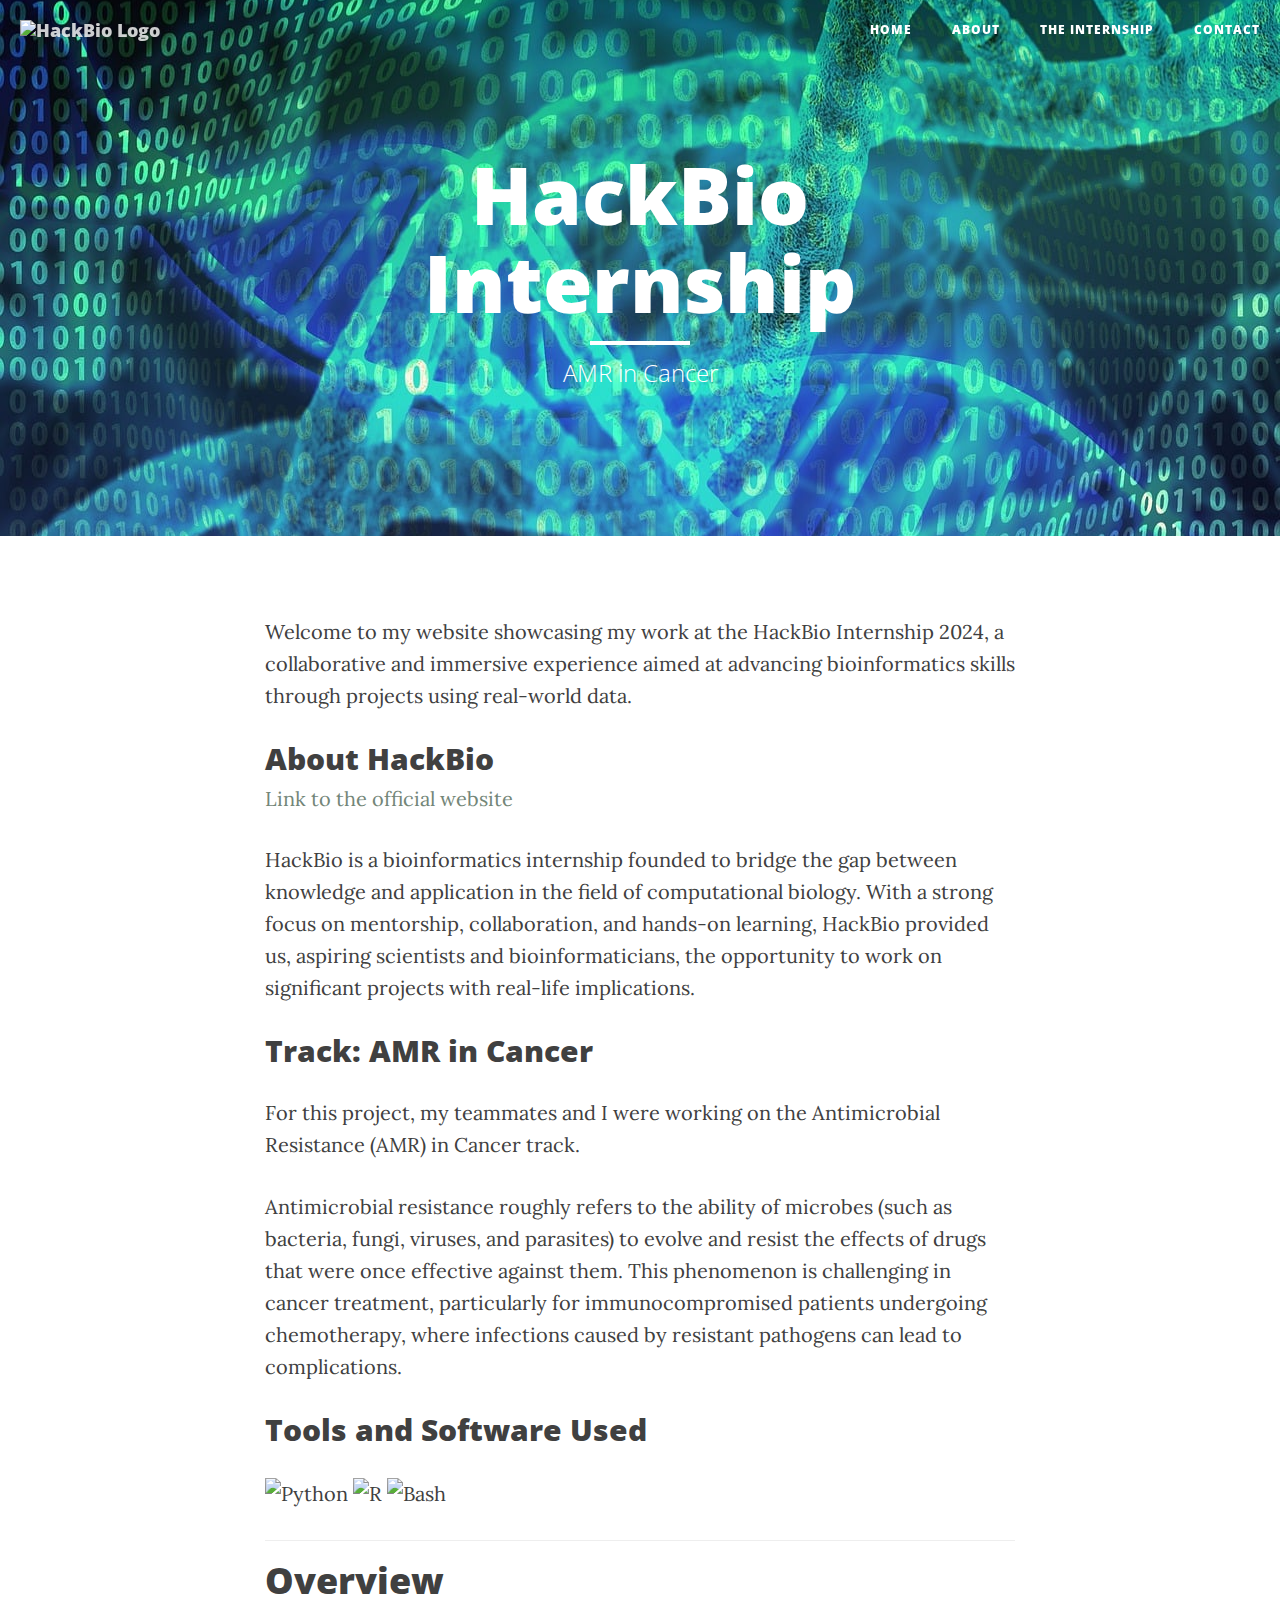
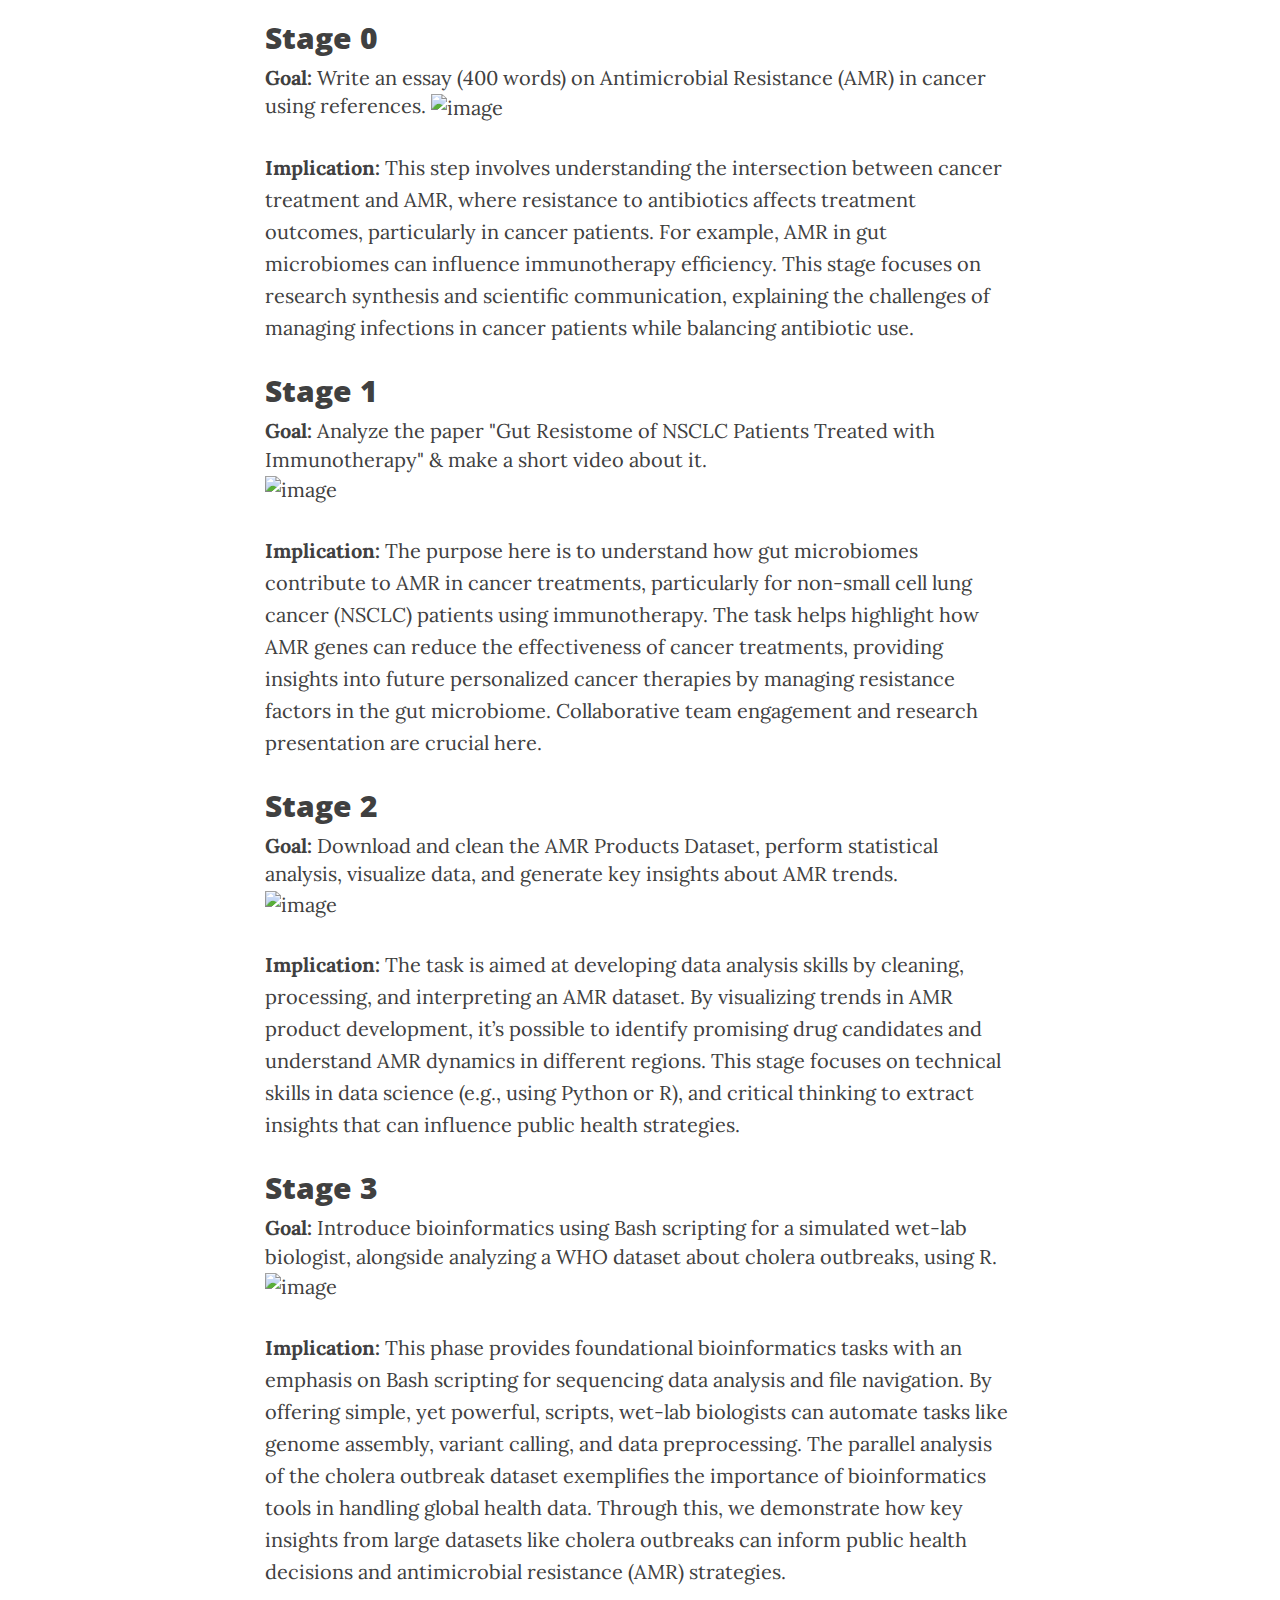
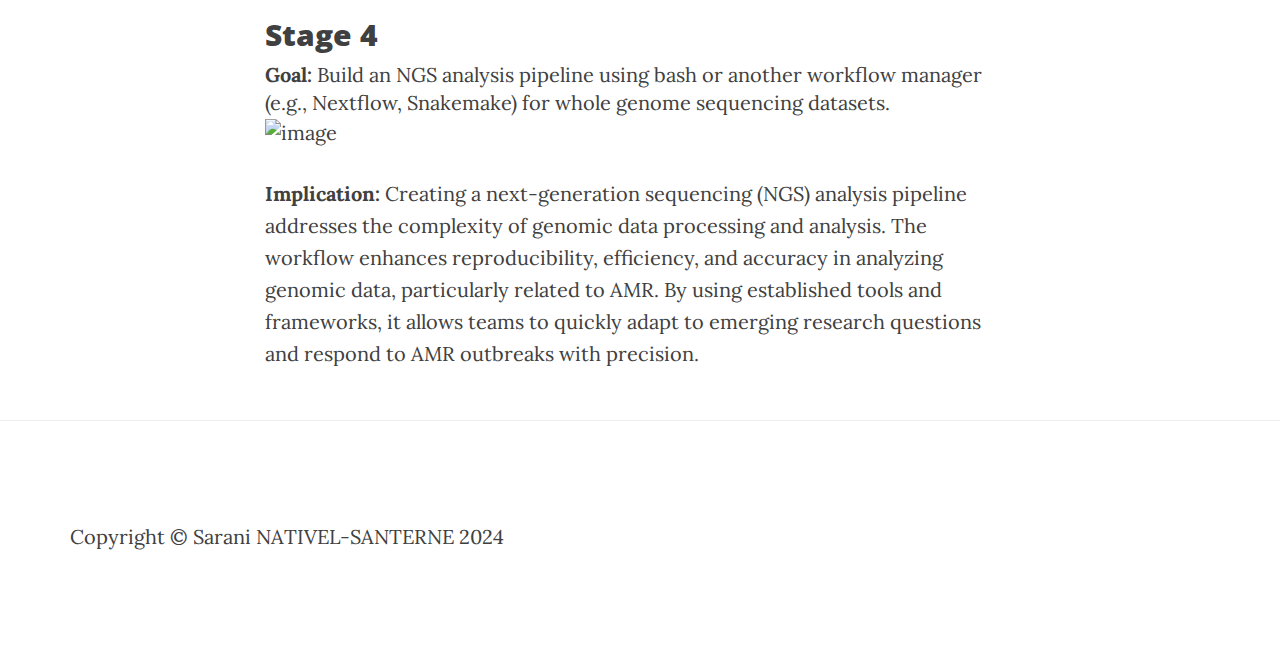
==== index.html @ 9f39fc99 "Update index.html" ====
<!DOCTYPE html>
<html lang="en">

<head>

    <meta charset="utf-8">
    <meta http-equiv="X-UA-Compatible" content="IE=edge">
    <meta name="viewport" content="width=device-width, initial-scale=1">
    <meta name="description" content="What is HackBio?">
    <meta name="author" content="Sarani NATIVEL-SANTERNE">

    <title>HackBio internship</title>

    <!-- Bootstrap Core CSS -->
    <link href="css/bootstrap.min.css" rel="stylesheet">

    <!-- Custom CSS -->
    <link href="css/clean-blog.min.css" rel="stylesheet">

    <!-- Custom Fonts -->
    <link href="http://maxcdn.bootstrapcdn.com/font-awesome/4.1.0/css/font-awesome.min.css" rel="stylesheet" type="text/css">
    <link href='http://fonts.googleapis.com/css?family=Lora:400,700,400italic,700italic' rel='stylesheet' type='text/css'>
    <link href='http://fonts.googleapis.com/css?family=Open+Sans:300italic,400italic,600italic,700italic,800italic,400,300,600,700,800' rel='stylesheet' type='text/css'>

    <!-- HTML5 Shim and Respond.js IE8 support of HTML5 elements and media queries -->
    <!-- WARNING: Respond.js doesn't work if you view the page via file:// -->
    <!--[if lt IE 9]>
        <script src="https://oss.maxcdn.com/libs/html5shiv/3.7.0/html5shiv.js"></script>
        <script src="https://oss.maxcdn.com/libs/respond.js/1.4.2/respond.min.js"></script>
    <![endif]-->

</head>

<body>

    <!-- Navigation -->
    <nav class="navbar navbar-default navbar-custom navbar-fixed-top">
        <div class="container-fluid">
            <!-- Brand and toggle get grouped for better mobile display -->
            <div class="navbar-header page-scroll">
                <button type="button" class="navbar-toggle" data-toggle="collapse" data-target="#bs-example-navbar-collapse-1">
                    <span class="sr-only">Toggle navigation</span>
                    <span class="icon-bar"></span>
                    <span class="icon-bar"></span>
                    <span class="icon-bar"></span>
                </button>
                <a class="navbar-brand" href="index.html"><img src="https://raw.githubusercontent.com/Sarani-NS/HackBio-HTML-Project.io/main/img/hackbio-logo.png" alt="HackBio Logo" style="height: 40px;"></a>
            </div>

            <!-- Collect the nav links, forms, and other content for toggling -->
            <div class="collapse navbar-collapse" id="bs-example-navbar-collapse-1">
                <ul class="nav navbar-nav navbar-right">
                    <li>
                        <a href="index.html">Home</a>
                    </li>
                    <li>
                        <a href="about.html">About</a>
                    </li>
                    <li>
                        <a href="post.html">The internship</a>
                    </li>
                    <li>
                        <a href="contact.html">Contact</a>
                    </li>
                </ul>
            </div>
            <!-- /.navbar-collapse -->
        </div>
        <!-- /.container -->
    </nav>

    <!-- Page Header -->
    <header class="intro-header" style="background-image: url('img/bg-image1.jpg')">
        <div class="container">
            <div class="row">
                <div class="col-lg-8 col-lg-offset-2 col-md-10 col-md-offset-1">
                    <div class="site-heading">
                        <h1>HackBio Internship</h1>
                        <hr class="small">
                        <span class="subheading">AMR in Cancer</span>
                    </div>
                </div>
            </div>
        </div>
    </header>

    <!-- Main Content -->
    <div class="container">
        <div class="row">
            <div class="col-lg-8 col-lg-offset-2 col-md-10 col-md-offset-1">
                
                <!-- HackBio Internship Content -->
                
                <p>Welcome to my website showcasing my work at the HackBio Internship 2024, a collaborative and immersive experience aimed at advancing bioinformatics skills through projects using real-world data.</p>

                <h2>About HackBio</h2>

                <a href="https://thehackbio.com/">Link to the official website</a>
                
                <p>HackBio is a bioinformatics internship founded to bridge the gap between knowledge and application in the field of computational biology. With a strong focus on mentorship, collaboration, and hands-on learning, HackBio provided us, aspiring scientists and bioinformaticians, the opportunity to work on significant projects with real-life implications.</p>

                <h2>Track: AMR in Cancer</h2>
                <p>For this project, my teammates and I were working on the Antimicrobial Resistance (AMR) in Cancer track.</p>
                <p>Antimicrobial resistance roughly refers to the ability of microbes (such as bacteria, fungi, viruses, and parasites) to evolve and resist the effects of drugs that were once effective against them. This phenomenon is challenging in cancer treatment, particularly for immunocompromised patients undergoing chemotherapy, where infections caused by resistant pathogens can lead to complications.</p>

                <h2>Tools and Software Used</h2>

                <p>
                    <img src="https://github.com/yurijserrano/Github-Profile-Readme-Logos/blob/master/programming%20languages/python.svg" alt="Python" width="40" height="40"/>
                    <img src="https://github.com/user-attachments/assets/bdc6d7eb-50c5-4161-8040-8a5586ad4101" alt="R" width="40" height="40"/>
                    <img src="https://github.com/yurijserrano/Github-Profile-Readme-Logos/blob/master/programming%20languages/bash.svg" alt="Bash" width="40" height="40"/>
                </p>
                
                <hr>

                <h1>Overview</h1>

                <h2>Stage 0</h2>
                <strong>Goal:</strong> Write an essay (400 words) on Antimicrobial Resistance (AMR) in cancer using references.
                <img src="https://github.com/user-attachments/assets/277c254d-3c15-4749-aa35-764def629bda" alt="image">
                <p><strong>Implication:</strong> This step involves understanding the intersection between cancer treatment and AMR, where resistance to antibiotics affects treatment outcomes, particularly in cancer patients. For example, AMR in gut microbiomes can influence immunotherapy efficiency. This stage focuses on research synthesis and scientific communication, explaining the challenges of managing infections in cancer patients while balancing antibiotic use.</p>

                <h2>Stage 1</h2>
                <strong>Goal:</strong> Analyze the paper "Gut Resistome of NSCLC Patients Treated with Immunotherapy" & make a short video about it.
                <br />
                <img src="https://github.com/user-attachments/assets/24945a68-efd7-4d86-81b4-af24f2957c84" alt="image">
                <p><strong>Implication:</strong> The purpose here is to understand how gut microbiomes contribute to AMR in cancer treatments, particularly for non-small cell lung cancer (NSCLC) patients using immunotherapy. The task helps highlight how AMR genes can reduce the effectiveness of cancer treatments, providing insights into future personalized cancer therapies by managing resistance factors in the gut microbiome. Collaborative team engagement and research presentation are crucial here.</p>

                <h2>Stage 2</h2>
                <strong>Goal:</strong> Download and clean the AMR Products Dataset, perform statistical analysis, visualize data, and generate key insights about AMR trends.
                <br />
                <img src="https://github.com/user-attachments/assets/dd82ffe7-16c1-447e-b14f-889c4c7c2de1" alt="image">
                <p><strong>Implication:</strong> The task is aimed at developing data analysis skills by cleaning, processing, and interpreting an AMR dataset. By visualizing trends in AMR product development, it’s possible to identify promising drug candidates and understand AMR dynamics in different regions. This stage focuses on technical skills in data science (e.g., using Python or R), and critical thinking to extract insights that can influence public health strategies.</p>

                <h2>Stage 3</h2>
                <strong>Goal:</strong> Introduce bioinformatics using Bash scripting for a simulated wet-lab biologist, alongside analyzing a WHO dataset about cholera outbreaks, using R.
                <br />
                <img src="https://github.com/user-attachments/assets/782d6f13-e8ad-4220-b91f-94bd22d52634" alt="image">
                <p><strong>Implication:</strong> This phase provides foundational bioinformatics tasks with an emphasis on Bash scripting for sequencing data analysis and file navigation. By offering simple, yet powerful, scripts, wet-lab biologists can automate tasks like genome assembly, variant calling, and data preprocessing. The parallel analysis of the cholera outbreak dataset exemplifies the importance of bioinformatics tools in handling global health data. Through this, we demonstrate how key insights from large datasets like cholera outbreaks can inform public health decisions and antimicrobial resistance (AMR) strategies.</p>

                <h2>Stage 4</h2>
                <strong>Goal:</strong> Build an NGS analysis pipeline using bash or another workflow manager (e.g., Nextflow, Snakemake) for whole genome sequencing datasets.
                <br />
                <img src="https://github.com/user-attachments/assets/f679545c-44a7-4331-8cfd-036197ee032b" alt="image">
                <p><strong>Implication:</strong> Creating a next-generation sequencing (NGS) analysis pipeline addresses the complexity of genomic data processing and analysis. The workflow enhances reproducibility, efficiency, and accuracy in analyzing genomic data, particularly related to AMR. By using established tools and frameworks, it allows teams to quickly adapt to emerging research questions and respond to AMR outbreaks with precision.</p>
            </div>
        </div>
    </div>

    <hr>

    <!-- Footer -->
    <footer>
        <div class="container">
            <div class="row">
                <div class="col-lg-12">
                    <p>Copyright &copy; Sarani NATIVEL-SANTERNE 2024</p>
                </div>
            </div>
        </div>
    </footer>

    <!-- jQuery -->
    <script src="js/jquery.js"></script>

    <!-- Bootstrap Core JavaScript -->
    <script src="js/bootstrap.min.js"></script>

    <!-- Custom Theme JavaScript -->
    <script src="js/clean-blog.min.js"></script>

</body>

</html>
---- css/clean-blog.min.css ----
/*!
 * Clean Blog v2.0.0 (http://startbootstrap.com)
 * Copyright 2024 Start Bootstrap
 * Licensed under Apache 2.0 (https://github.com/IronSummitMedia/startbootstrap/blob/gh-pages/LICENSE)
 */
body{font-family:'Lora','Times New Roman',serif;font-size:20px;color:#404040}p{line-height:1.6;margin:30px 0}p a{text-decoration:underline}h1,h2,h3,h4,h5,h6{font-family:'Open Sans','Helvetica Neue',Helvetica,Arial,sans-serif;font-weight:800}a{background-color:transparent;color:#738678}a:visited{color:#738276}a:hover, a:focus{color:#0085a1}a img:hover,a img:focus{cursor:zoom-in}blockquote{color:gray;font-style:italic}hr.small{max-width:100px;margin:15px auto;border-width:4px;border-color:#fff}.navbar-custom{position:absolute;top:0;left:0;width:100%;z-index:3;font-family:'Open Sans','Helvetica Neue',Helvetica,Arial,sans-serif}.navbar-custom .navbar-brand{font-weight:800}.navbar-custom .nav li a{text-transform:uppercase;font-size:12px;font-weight:800;letter-spacing:1px}@media only screen and (min-width:768px){.navbar-custom{background:0 0;border-bottom:1px solid transparent}.navbar-custom .navbar-brand{color:#fff;padding:20px}.navbar-custom .navbar-brand:hover,.navbar-custom .navbar-brand:focus{color:rgba(255,255,255,.8)}.navbar-custom .nav li a{color:#fff;padding:20px}.navbar-custom .nav li a:hover,.navbar-custom .nav li a:focus{color:rgba(255,255,255,.8)}}@media only screen and (min-width:1170px){.navbar-custom{-webkit-transition:background-color .3s;-moz-transition:background-color .3s;transition:background-color .3s;-webkit-transform:translate3d(0,0,0);-moz-transform:translate3d(0,0,0);-ms-transform:translate3d(0,0,0);-o-transform:translate3d(0,0,0);transform:translate3d(0,0,0);-webkit-backface-visibility:hidden;backface-visibility:hidden}.navbar-custom.is-fixed{position:fixed;top:-61px;background-color:rgba(255,255,255,.9);border-bottom:1px solid #f2f2f2;-webkit-transition:-webkit-transform .3s;-moz-transition:-moz-transform .3s;transition:transform .3s}.navbar-custom.is-fixed .navbar-brand{color:#404040}.navbar-custom.is-fixed .navbar-brand:hover,.navbar-custom.is-fixed .navbar-brand:focus{color:#0085a1}.navbar-custom.is-fixed .nav li a{color:#404040}.navbar-custom.is-fixed .nav li a:hover,.navbar-custom.is-fixed .nav li a:focus{color:#0085a1}.navbar-custom.is-visible{-webkit-transform:translate3d(0,100%,0);-moz-transform:translate3d(0,100%,0);-ms-transform:translate3d(0,100%,0);-o-transform:translate3d(0,100%,0);transform:translate3d(0,100%,0)}}.intro-header{background-color:gray;background:no-repeat center center;background-attachment:scroll;-webkit-background-size:cover;-moz-background-size:cover;background-size:cover;-o-background-size:cover;margin-bottom:50px}.intro-header .site-heading,.intro-header .post-heading,.intro-header .page-heading{padding:100px 0 50px;color:#fff}@media only screen and (min-width:768px){.intro-header .site-heading,.intro-header .post-heading,.intro-header .page-heading{padding:150px 0}}.intro-header .site-heading,.intro-header .page-heading{text-align:center}.intro-header .site-heading h1,.intro-header .page-heading h1{margin-top:0;font-size:50px}.intro-header .site-heading .subheading,.intro-header .page-heading .subheading{font-size:24px;line-height:1.1;display:block;font-family:'Open Sans','Helvetica Neue',Helvetica,Arial,sans-serif;font-weight:300;margin:10px 0 0}@media only screen and (min-width:768px){.intro-header .site-heading h1,.intro-header .page-heading h1{font-size:80px}}.intro-header .post-heading h1{font-size:35px}.intro-header .post-heading .subheading,.intro-header .post-heading .meta{line-height:1.1;display:block}.intro-header .post-heading .subheading{font-family:'Open Sans','Helvetica Neue',Helvetica,Arial,sans-serif;font-size:24px;margin:10px 0 30px;font-weight:600}.intro-header .post-heading .meta{font-family:Lora,'Times New Roman',serif;font-style:italic;font-weight:300;font-size:20px}.intro-header .post-heading .meta a{color:#fff}@media only screen and (min-width:768px){.intro-header .post-heading h1{font-size:55px}.intro-header .post-heading .subheading{font-size:30px}}.post-preview>a{color:#404040}.post-preview>a:hover,.post-preview>a:focus{text-decoration:none;color:#0085a1}.post-preview>a>.post-title{font-size:30px;margin-top:30px;margin-bottom:10px}.post-preview>a>.post-subtitle{margin:0;font-weight:300;margin-bottom:10px}.post-preview>.post-meta{color:gray;font-size:18px;font-style:italic;margin-top:0}.post-preview>.post-meta>a{text-decoration:none;color:#404040}.post-preview>.post-meta>a:hover,.post-preview>.post-meta>a:focus{color:#0085a1;text-decoration:underline}@media only screen and (min-width:768px){.post-preview>a>.post-title{font-size:36px}}.section-heading{font-size:36px;margin-top:60px;font-weight:700}.caption{text-align:center;font-size:14px;padding:10px;font-style:italic;margin:0;display:block;border-bottom-right-radius:5px;border-bottom-left-radius:5px}footer{padding:50px 0 65px}footer .list-inline{margin:0;padding:0}footer .copyright{font-size:14px;text-align:center;margin-bottom:0}.floating-label-form-group{font-size:14px;position:relative;margin-bottom:0;padding-bottom:.5em;border-bottom:1px solid #eee}.floating-label-form-group input,.floating-label-form-group textarea{z-index:1;position:relative;padding-right:0;padding-left:0;border:none;border-radius:0;font-size:1.5em;background:0 0;box-shadow:none!important;resize:none}.floating-label-form-group label{display:block;z-index:0;position:relative;top:2em;margin:0;font-size:.85em;line-height:1.764705882em;vertical-align:middle;vertical-align:baseline;opacity:0;-webkit-transition:top .3s ease,opacity .3s ease;-moz-transition:top .3s ease,opacity .3s ease;-ms-transition:top .3s ease,opacity .3s ease;transition:top .3s ease,opacity .3s ease}.floating-label-form-group::not(:first-child){padding-left:14px;border-left:1px solid #eee}.floating-label-form-group-with-value label{top:0;opacity:1}.floating-label-form-group-with-focus label{color:#0085a1}form .row:first-child .floating-label-form-group{border-top:1px solid #eee}.btn{font-family:'Open Sans','Helvetica Neue',Helvetica,Arial,sans-serif;text-transform:uppercase;font-size:14px;font-weight:800;letter-spacing:1px;border-radius:0;padding:15px 25px}.btn-lg{font-size:16px;padding:25px 35px}.btn-default:hover,.btn-default:focus{background-color:#0085a1;border:1px solid #0085a1;color:#fff}.pager{margin:20px 0 0}.pager li>a,.pager li>span{font-family:'Open Sans','Helvetica Neue',Helvetica,Arial,sans-serif;text-transform:uppercase;font-size:14px;font-weight:800;letter-spacing:1px;padding:15px 25px;background-color:#fff;border-radius:0}.pager li>a:hover,.pager li>a:focus{color:#fff;background-color:#0085a1;border:1px solid #0085a1}.pager .disabled>a,.pager .disabled>a:hover,.pager .disabled>a:focus,.pager .disabled>span{color:gray;background-color:#404040;cursor:not-allowed}::-moz-selection{color:#fff;text-shadow:none;background:#0085a1}::selection{color:#fff;text-shadow:none;background:#0085a1}img::selection{color:#fff;background:0 0}img::-moz-selection{color:#fff;background:0 0}body{webkit-tap-highlight-color:#0085a1}
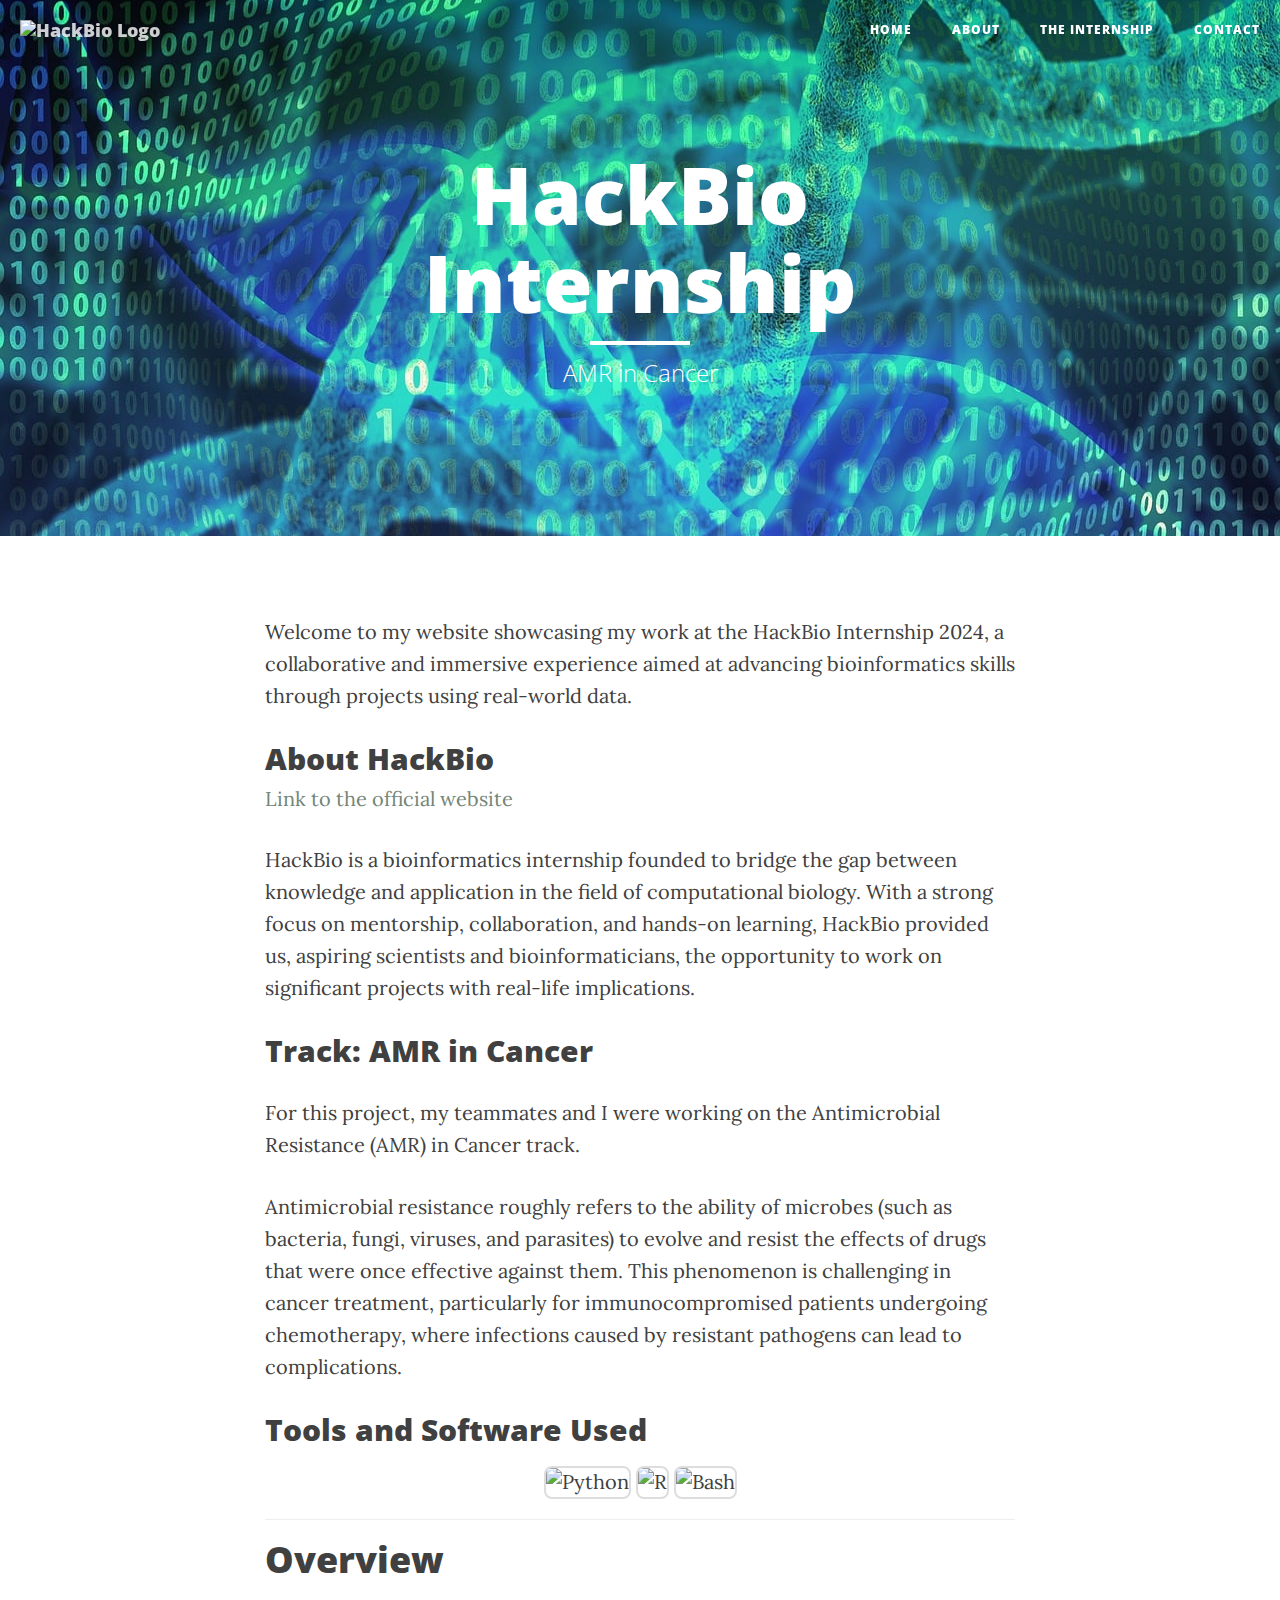
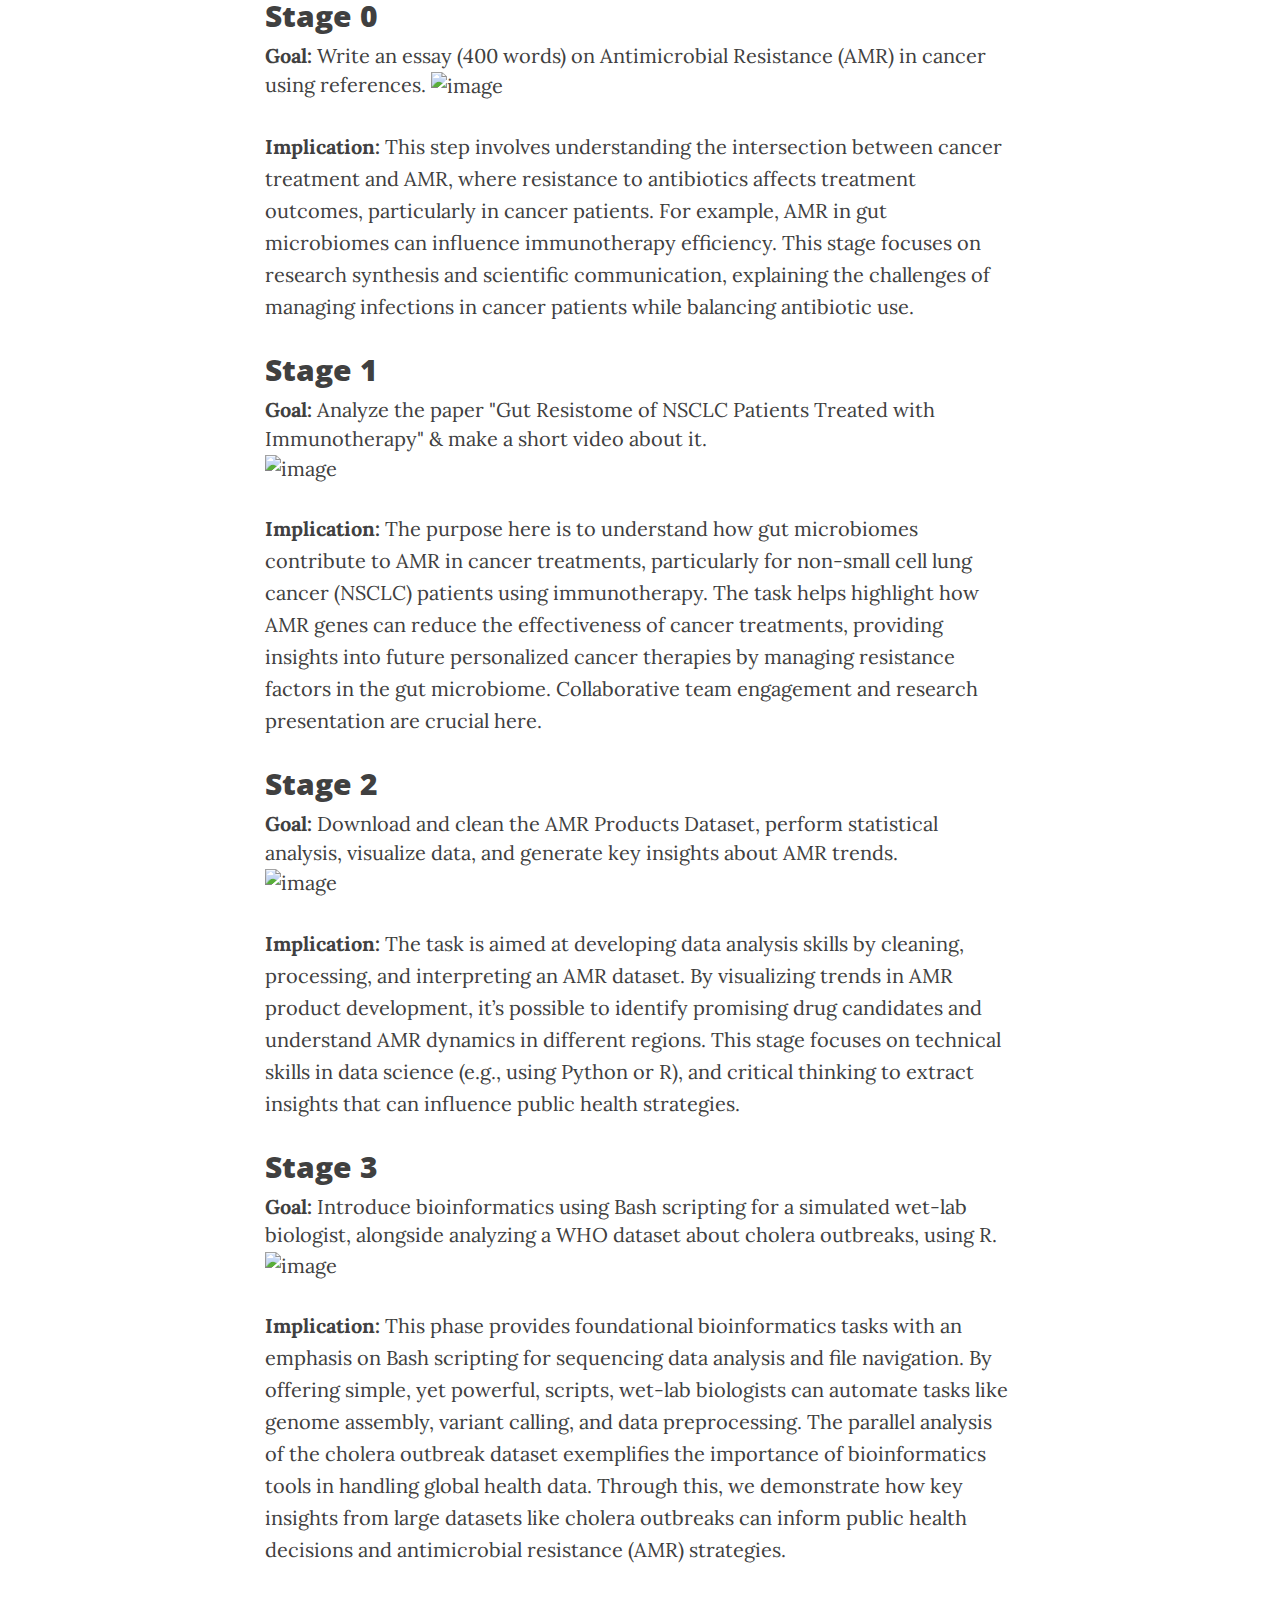
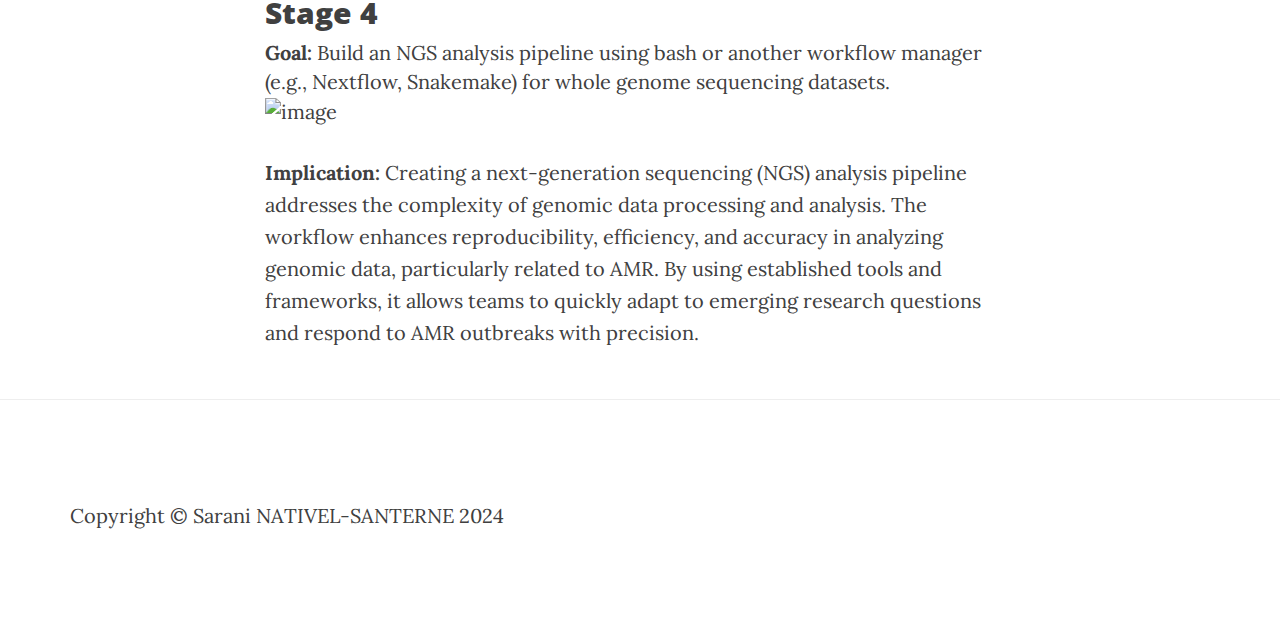
==== commit 9c04ca7e: "Update index.html" ====
--- a/index.html
+++ b/index.html
@@ -16,6 +16,44 @@
 
     <!-- Custom CSS -->
     <link href="css/clean-blog.min.css" rel="stylesheet">
+
+        <!-- Custom CSS -->
+    <link href="css/clean-blog.min.css" rel="stylesheet">
+
+    <style>
+        .dynamic-image-container {
+            text-align: center;
+            margin: 20px 0;
+        }
+
+        .dynamic-image-container img {
+            width: 100%;
+            max-width: 600px;
+            transition: transform 0.3s ease-in-out;
+            border: 2px solid #ddd;
+            border-radius: 8px;
+        }
+
+        .dynamic-image-container img:hover {
+            transform: scale(1.05);
+        }
+
+        .image-caption {
+            font-size: 0.9em;
+            color: #555;
+            text-align: center;
+            margin-top: 10px;
+        }
+
+        .image-caption a {
+            color: #738678;
+            text-decoration: none;
+        }
+
+        .image-caption a:hover {
+            color: #738276;
+        }
+    </style>
 
     <!-- Custom Fonts -->
     <link href="http://maxcdn.bootstrapcdn.com/font-awesome/4.1.0/css/font-awesome.min.css" rel="stylesheet" type="text/css">
@@ -105,11 +143,12 @@
 
                 <h2>Tools and Software Used</h2>
 
-                <p>
-                    <img src="https://github.com/yurijserrano/Github-Profile-Readme-Logos/blob/master/programming%20languages/python.svg" alt="Python" width="40" height="40"/>
-                    <img src="https://github.com/user-attachments/assets/bdc6d7eb-50c5-4161-8040-8a5586ad4101" alt="R" width="40" height="40"/>
-                    <img src="https://github.com/yurijserrano/Github-Profile-Readme-Logos/blob/master/programming%20languages/bash.svg" alt="Bash" width="40" height="40"/>
-                </p>
+                                        <!-- Image Section -->
+                <div class="dynamic-image-container">                        
+                    <img src="https://raw.githubusercontent.com/Sarani-NS/HackBio-HTML-Project.io/main/img/python-logo-only.svg" alt="Python" width="40" height="40"/>
+                    <img src="https://raw.githubusercontent.com/Sarani-NS/HackBio-HTML-Project.io/main/img/R_logo.svg" alt="R" width="40" height="40"/>
+                    <img src="https://raw.githubusercontent.com/Sarani-NS/HackBio-HTML-Project.io/main/img/bash-1.svg" alt="Bash" width="40" height="40"/>
+                </div>
                 
                 <hr>
 
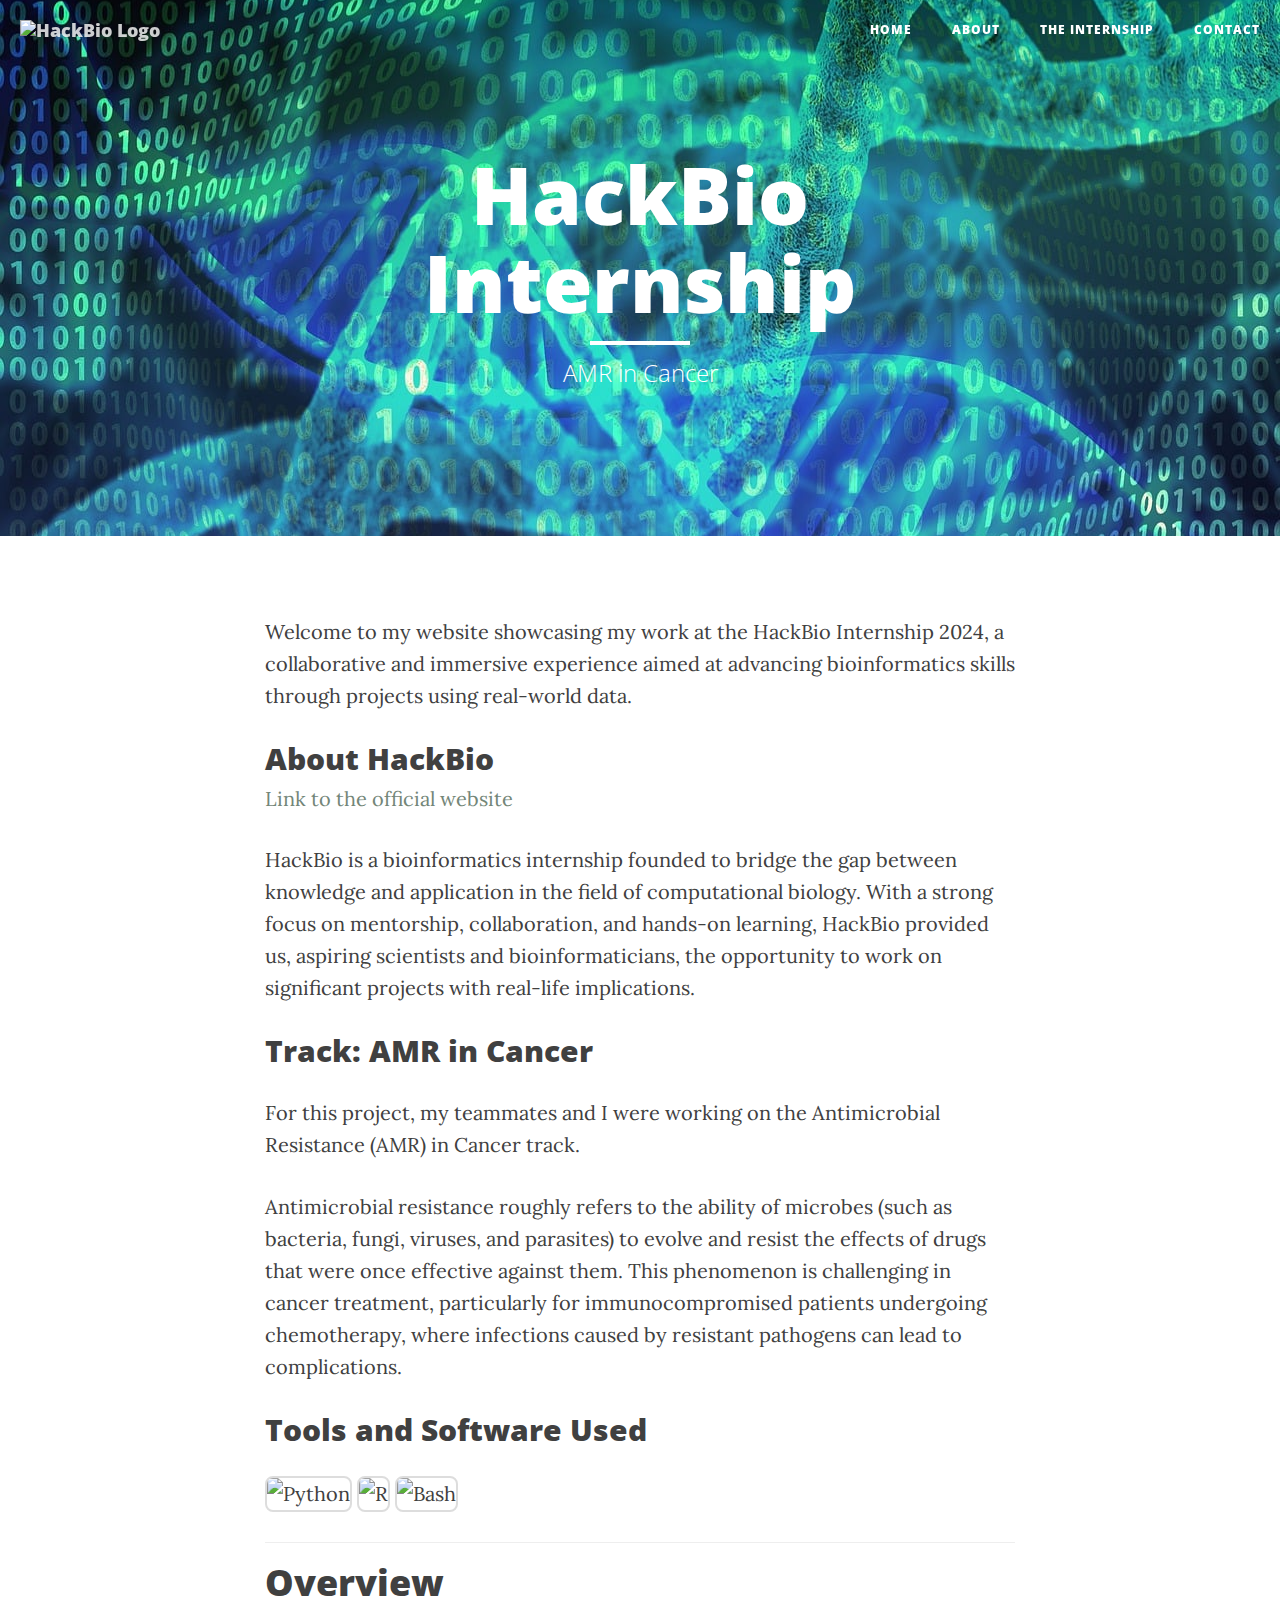
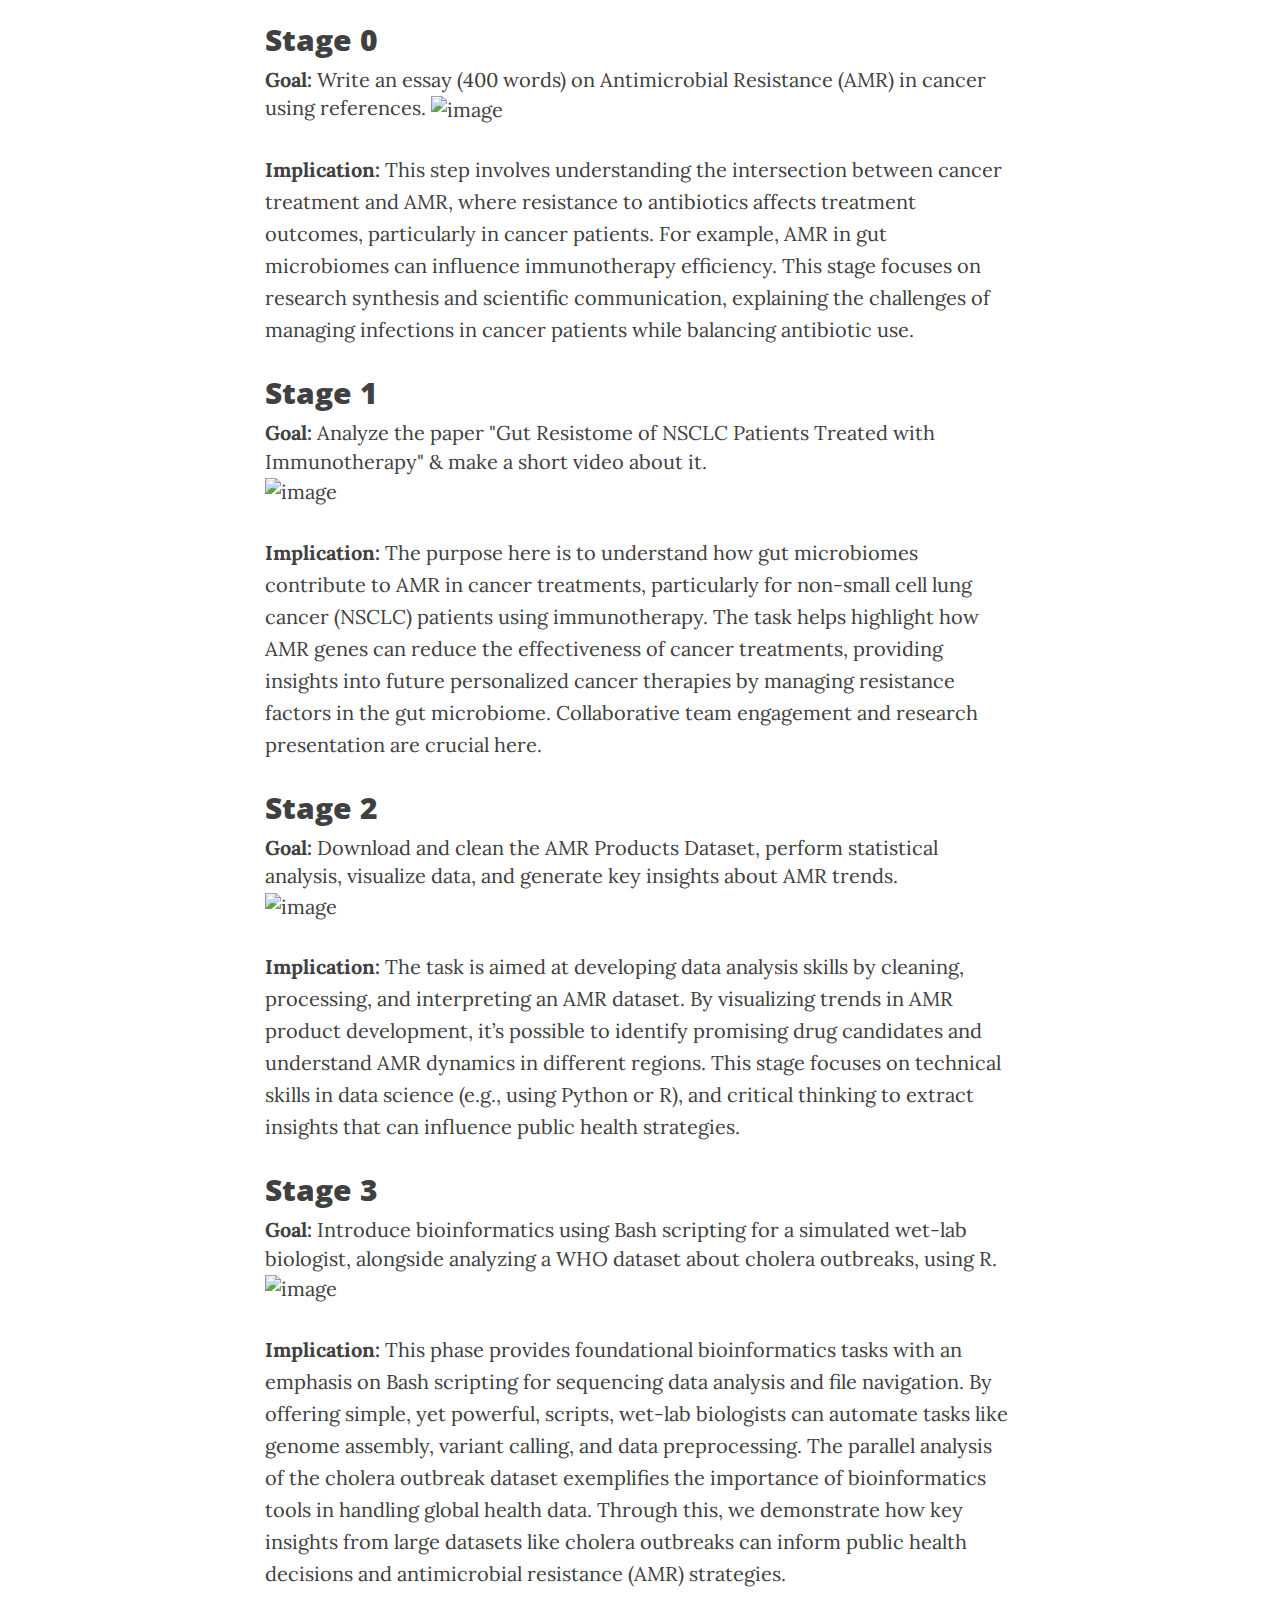
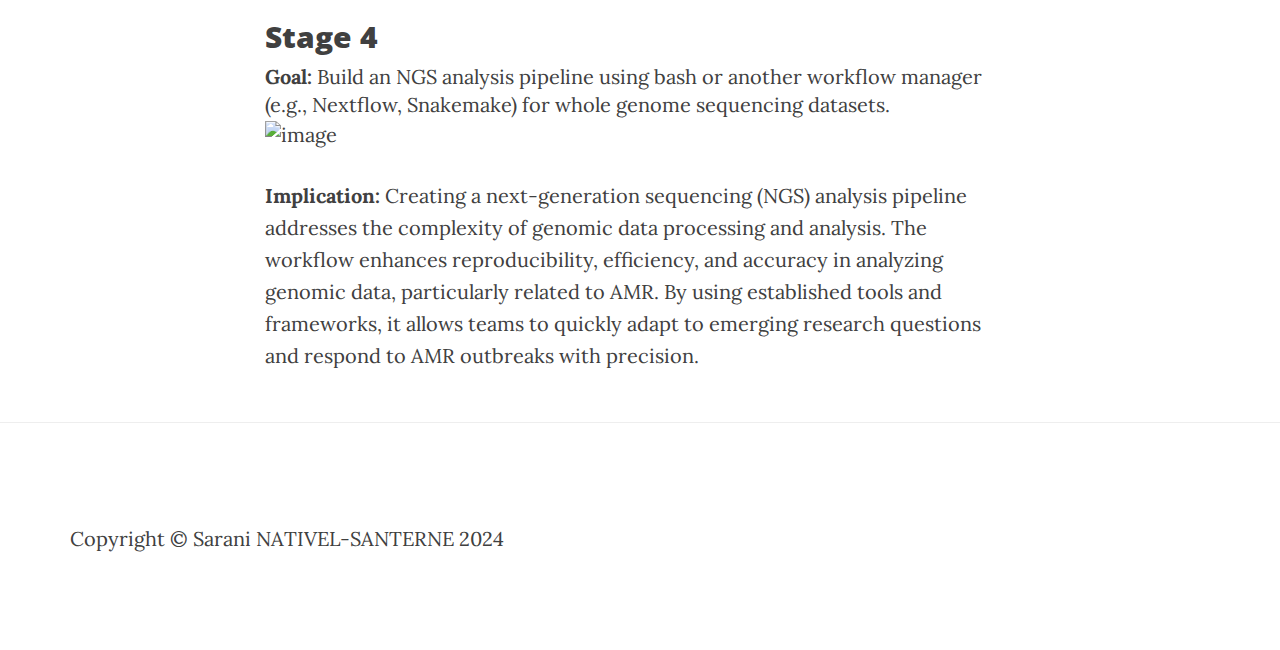
==== commit 64266bfd: "Update index.html" ====
--- a/index.html
+++ b/index.html
@@ -144,10 +144,12 @@
                 <h2>Tools and Software Used</h2>
 
                                         <!-- Image Section -->
-                <div class="dynamic-image-container">                        
+                <div class="dynamic-image-container">  
+                <p align="left">
                     <img src="https://raw.githubusercontent.com/Sarani-NS/HackBio-HTML-Project.io/main/img/python-logo-only.svg" alt="Python" width="40" height="40"/>
                     <img src="https://raw.githubusercontent.com/Sarani-NS/HackBio-HTML-Project.io/main/img/R_logo.svg" alt="R" width="40" height="40"/>
                     <img src="https://raw.githubusercontent.com/Sarani-NS/HackBio-HTML-Project.io/main/img/bash-1.svg" alt="Bash" width="40" height="40"/>
+                </p>
                 </div>
                 
                 <hr>
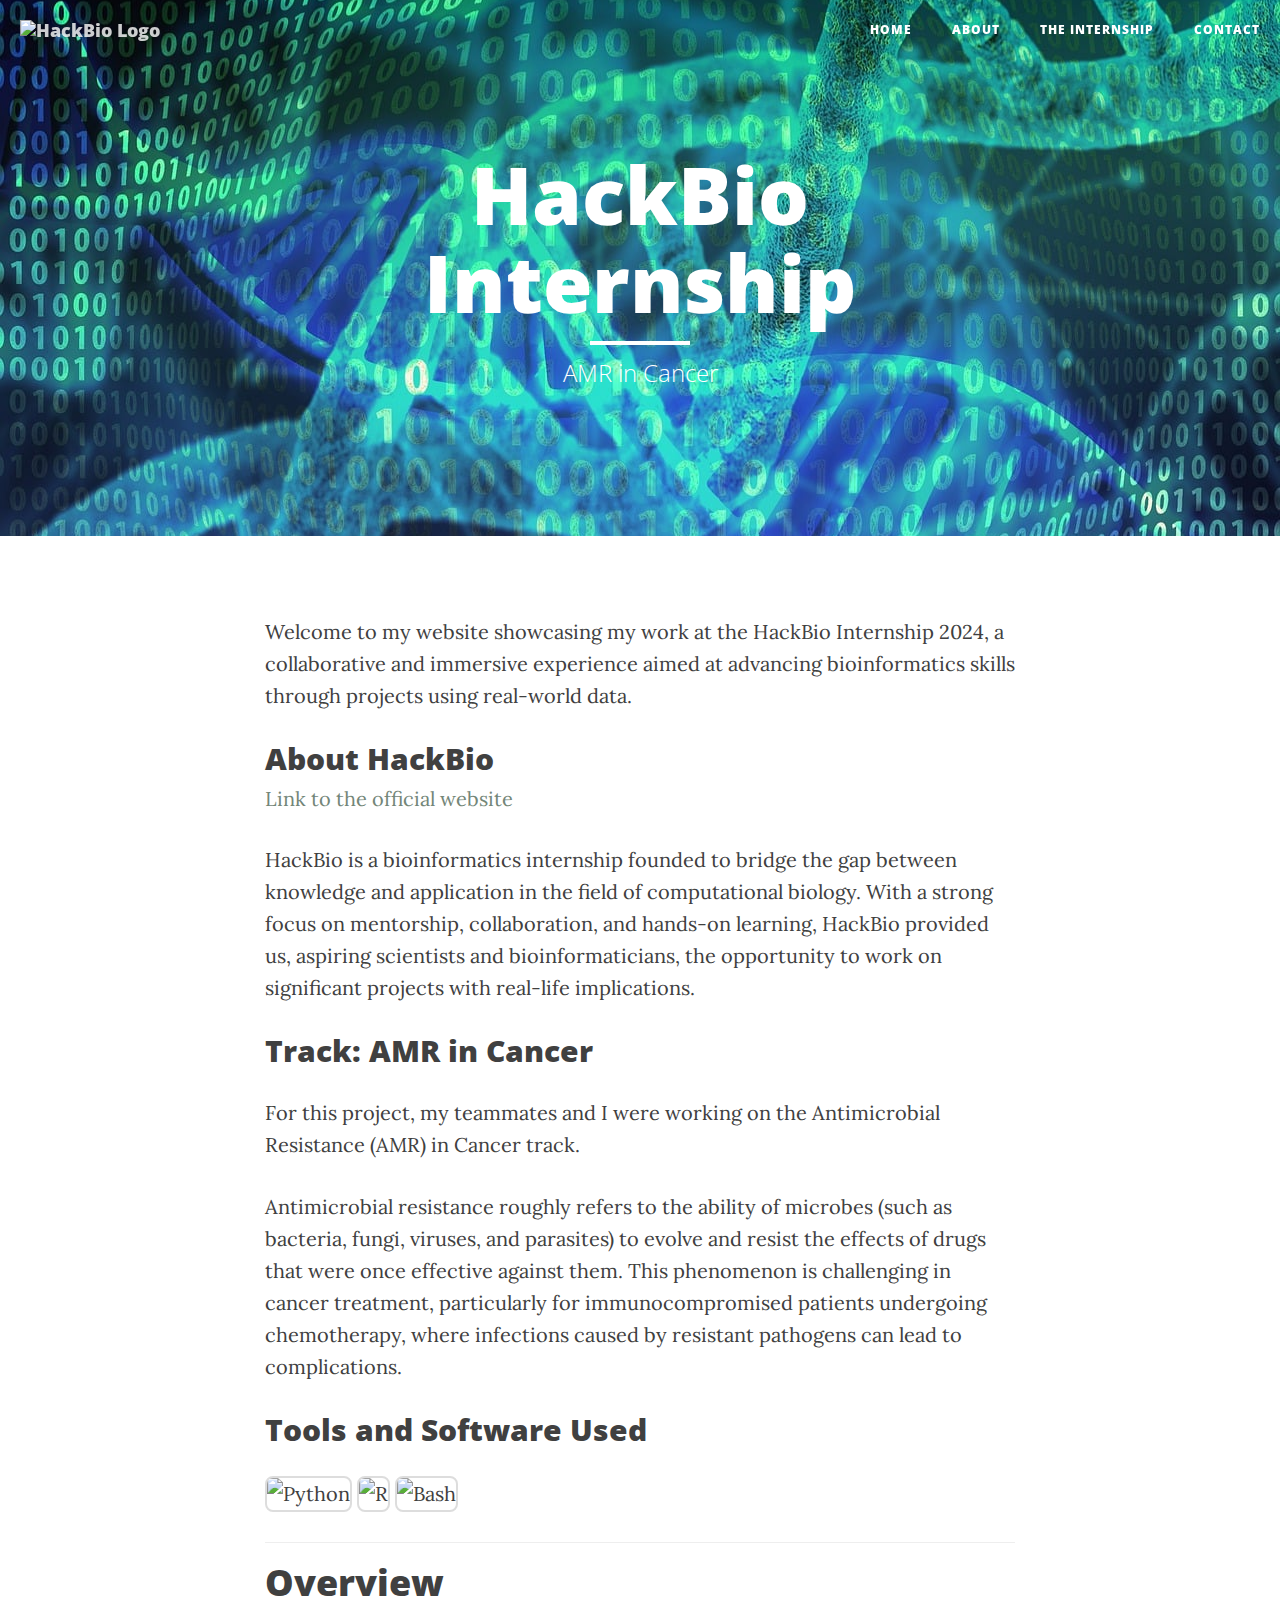
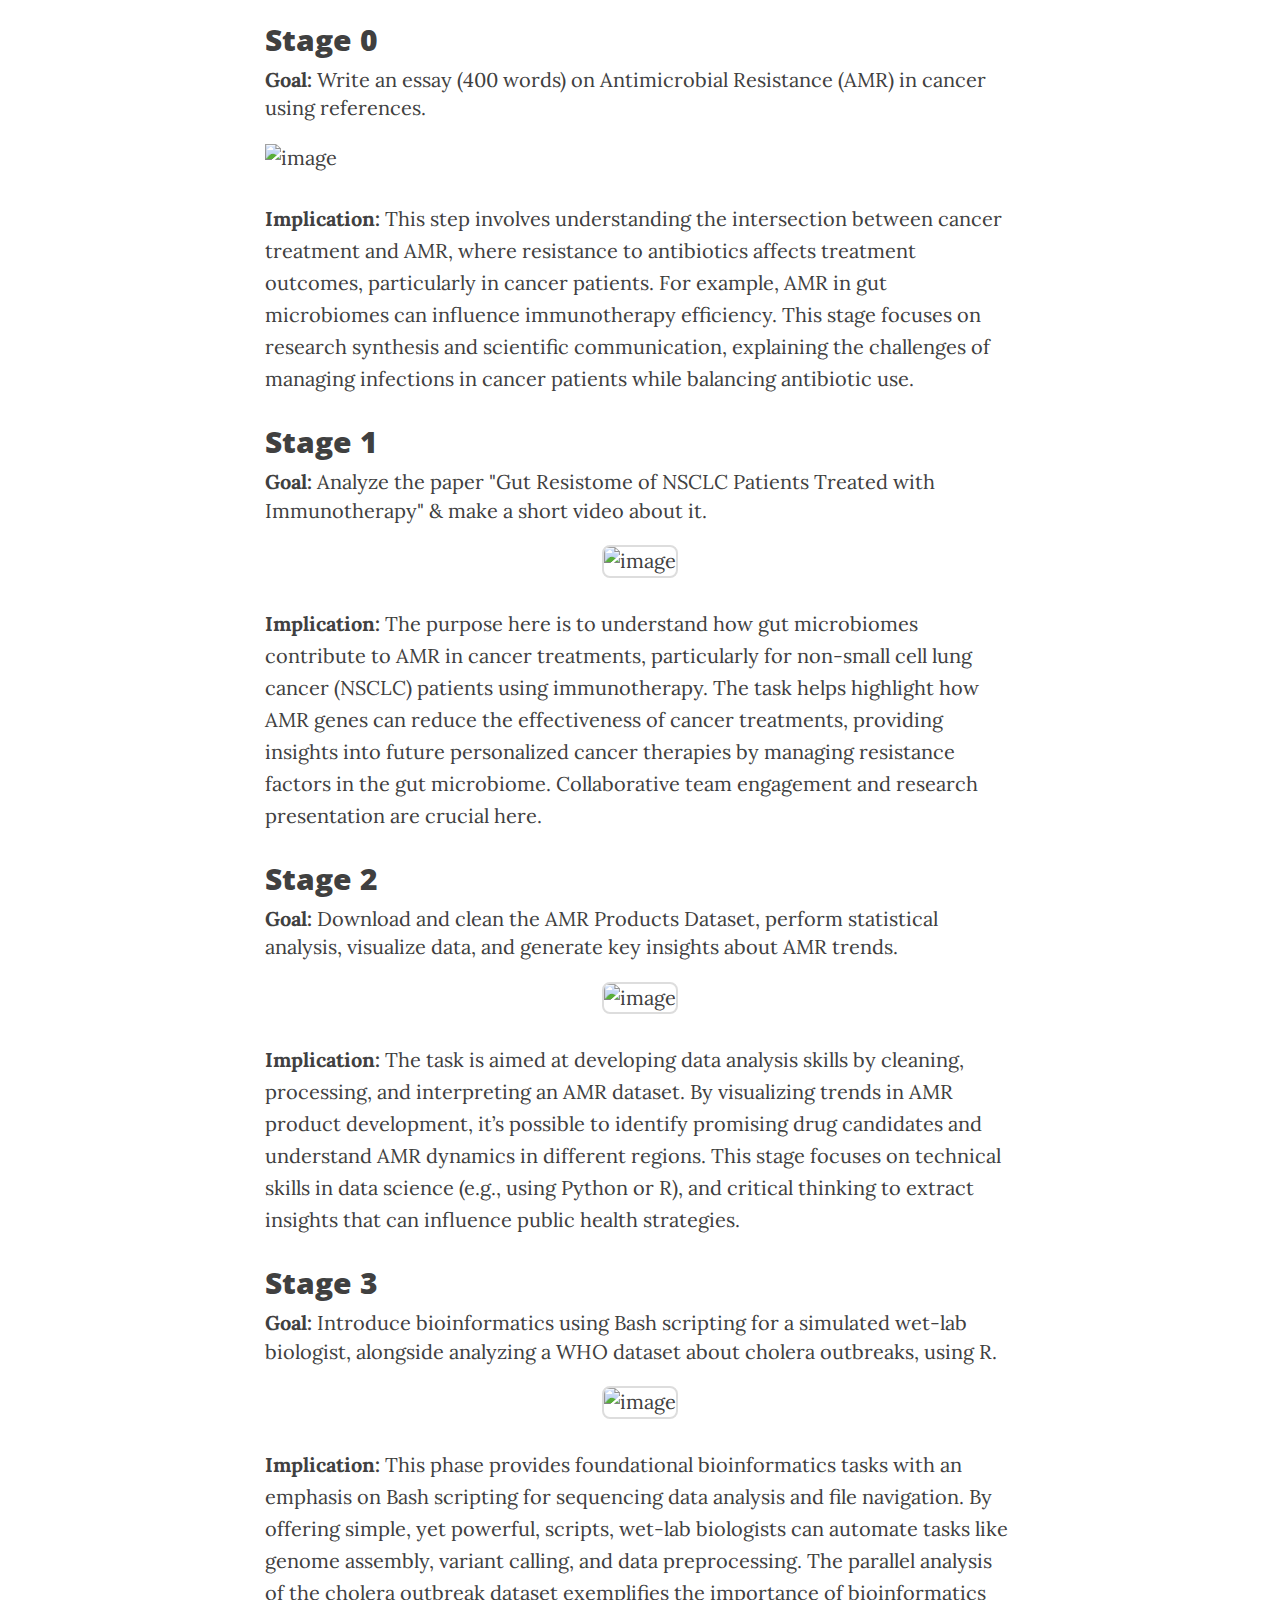
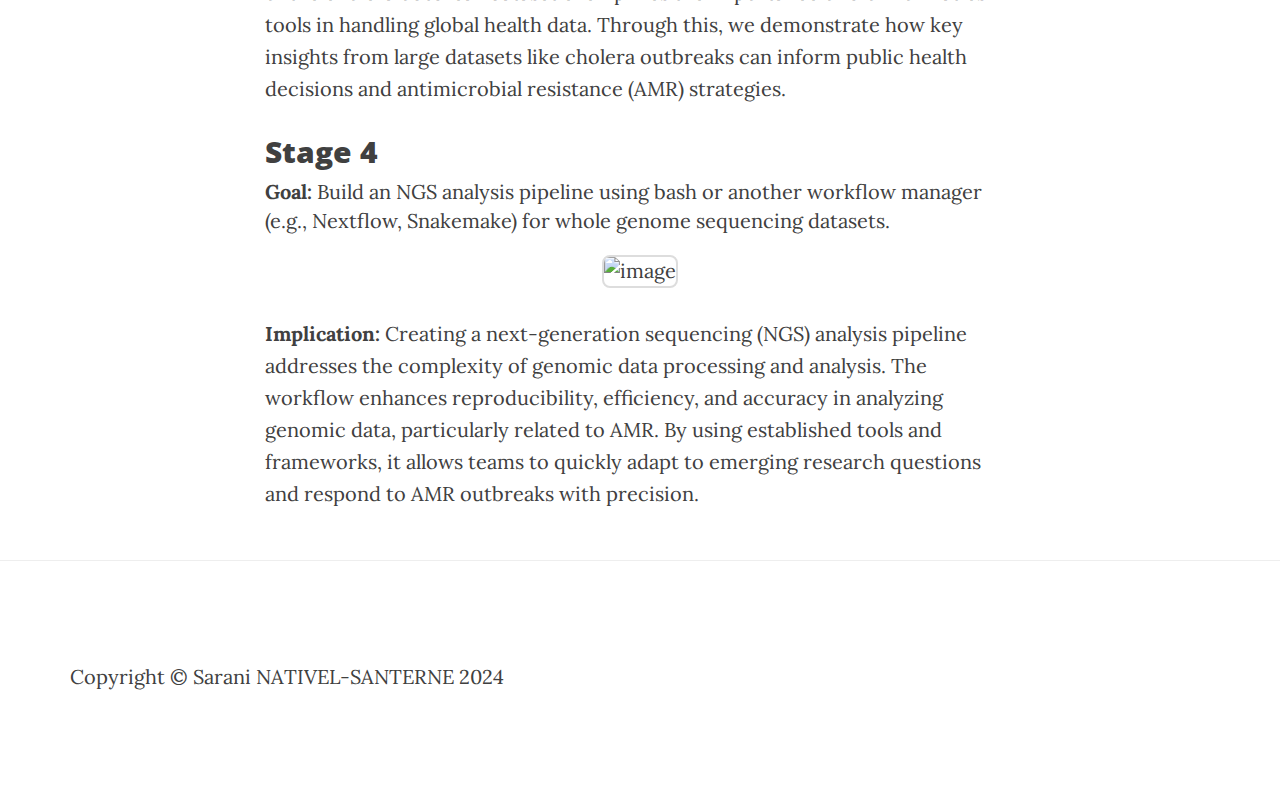
==== commit f0507e6c: "Update index.html" ====
--- a/index.html
+++ b/index.html
@@ -27,8 +27,6 @@
         }
 
         .dynamic-image-container img {
-            width: 100%;
-            max-width: 600px;
             transition: transform 0.3s ease-in-out;
             border: 2px solid #ddd;
             border-radius: 8px;
@@ -143,7 +141,7 @@
 
                 <h2>Tools and Software Used</h2>
 
-                                        <!-- Image Section -->
+                <!-- Image Section -->
                 <div class="dynamic-image-container">  
                 <p align="left">
                     <img src="https://raw.githubusercontent.com/Sarani-NS/HackBio-HTML-Project.io/main/img/python-logo-only.svg" alt="Python" width="40" height="40"/>
@@ -158,31 +156,42 @@
 
                 <h2>Stage 0</h2>
                 <strong>Goal:</strong> Write an essay (400 words) on Antimicrobial Resistance (AMR) in cancer using references.
+                <!-- Image Section -->
+                <div class="dynamic-image-container">  
+                </div>
                 <img src="https://github.com/user-attachments/assets/277c254d-3c15-4749-aa35-764def629bda" alt="image">
                 <p><strong>Implication:</strong> This step involves understanding the intersection between cancer treatment and AMR, where resistance to antibiotics affects treatment outcomes, particularly in cancer patients. For example, AMR in gut microbiomes can influence immunotherapy efficiency. This stage focuses on research synthesis and scientific communication, explaining the challenges of managing infections in cancer patients while balancing antibiotic use.</p>
 
                 <h2>Stage 1</h2>
                 <strong>Goal:</strong> Analyze the paper "Gut Resistome of NSCLC Patients Treated with Immunotherapy" & make a short video about it.
                 <br />
-                <img src="https://github.com/user-attachments/assets/24945a68-efd7-4d86-81b4-af24f2957c84" alt="image">
+                <div class="dynamic-image-container">  
+                    <img src="https://github.com/user-attachments/assets/24945a68-efd7-4d86-81b4-af24f2957c84" alt="image">
+                </div>
                 <p><strong>Implication:</strong> The purpose here is to understand how gut microbiomes contribute to AMR in cancer treatments, particularly for non-small cell lung cancer (NSCLC) patients using immunotherapy. The task helps highlight how AMR genes can reduce the effectiveness of cancer treatments, providing insights into future personalized cancer therapies by managing resistance factors in the gut microbiome. Collaborative team engagement and research presentation are crucial here.</p>
 
                 <h2>Stage 2</h2>
                 <strong>Goal:</strong> Download and clean the AMR Products Dataset, perform statistical analysis, visualize data, and generate key insights about AMR trends.
                 <br />
-                <img src="https://github.com/user-attachments/assets/dd82ffe7-16c1-447e-b14f-889c4c7c2de1" alt="image">
+                <div class="dynamic-image-container">  
+                    <img src="https://github.com/user-attachments/assets/dd82ffe7-16c1-447e-b14f-889c4c7c2de1" alt="image">
+                </div>
                 <p><strong>Implication:</strong> The task is aimed at developing data analysis skills by cleaning, processing, and interpreting an AMR dataset. By visualizing trends in AMR product development, it’s possible to identify promising drug candidates and understand AMR dynamics in different regions. This stage focuses on technical skills in data science (e.g., using Python or R), and critical thinking to extract insights that can influence public health strategies.</p>
 
                 <h2>Stage 3</h2>
                 <strong>Goal:</strong> Introduce bioinformatics using Bash scripting for a simulated wet-lab biologist, alongside analyzing a WHO dataset about cholera outbreaks, using R.
                 <br />
-                <img src="https://github.com/user-attachments/assets/782d6f13-e8ad-4220-b91f-94bd22d52634" alt="image">
+                <div class="dynamic-image-container">  
+                    <img src="https://github.com/user-attachments/assets/782d6f13-e8ad-4220-b91f-94bd22d52634" alt="image">
+                </div>
                 <p><strong>Implication:</strong> This phase provides foundational bioinformatics tasks with an emphasis on Bash scripting for sequencing data analysis and file navigation. By offering simple, yet powerful, scripts, wet-lab biologists can automate tasks like genome assembly, variant calling, and data preprocessing. The parallel analysis of the cholera outbreak dataset exemplifies the importance of bioinformatics tools in handling global health data. Through this, we demonstrate how key insights from large datasets like cholera outbreaks can inform public health decisions and antimicrobial resistance (AMR) strategies.</p>
 
                 <h2>Stage 4</h2>
                 <strong>Goal:</strong> Build an NGS analysis pipeline using bash or another workflow manager (e.g., Nextflow, Snakemake) for whole genome sequencing datasets.
                 <br />
-                <img src="https://github.com/user-attachments/assets/f679545c-44a7-4331-8cfd-036197ee032b" alt="image">
+                <div class="dynamic-image-container"> 
+                    <img src="https://github.com/user-attachments/assets/f679545c-44a7-4331-8cfd-036197ee032b" alt="image">
+                </div>
                 <p><strong>Implication:</strong> Creating a next-generation sequencing (NGS) analysis pipeline addresses the complexity of genomic data processing and analysis. The workflow enhances reproducibility, efficiency, and accuracy in analyzing genomic data, particularly related to AMR. By using established tools and frameworks, it allows teams to quickly adapt to emerging research questions and respond to AMR outbreaks with precision.</p>
             </div>
         </div>
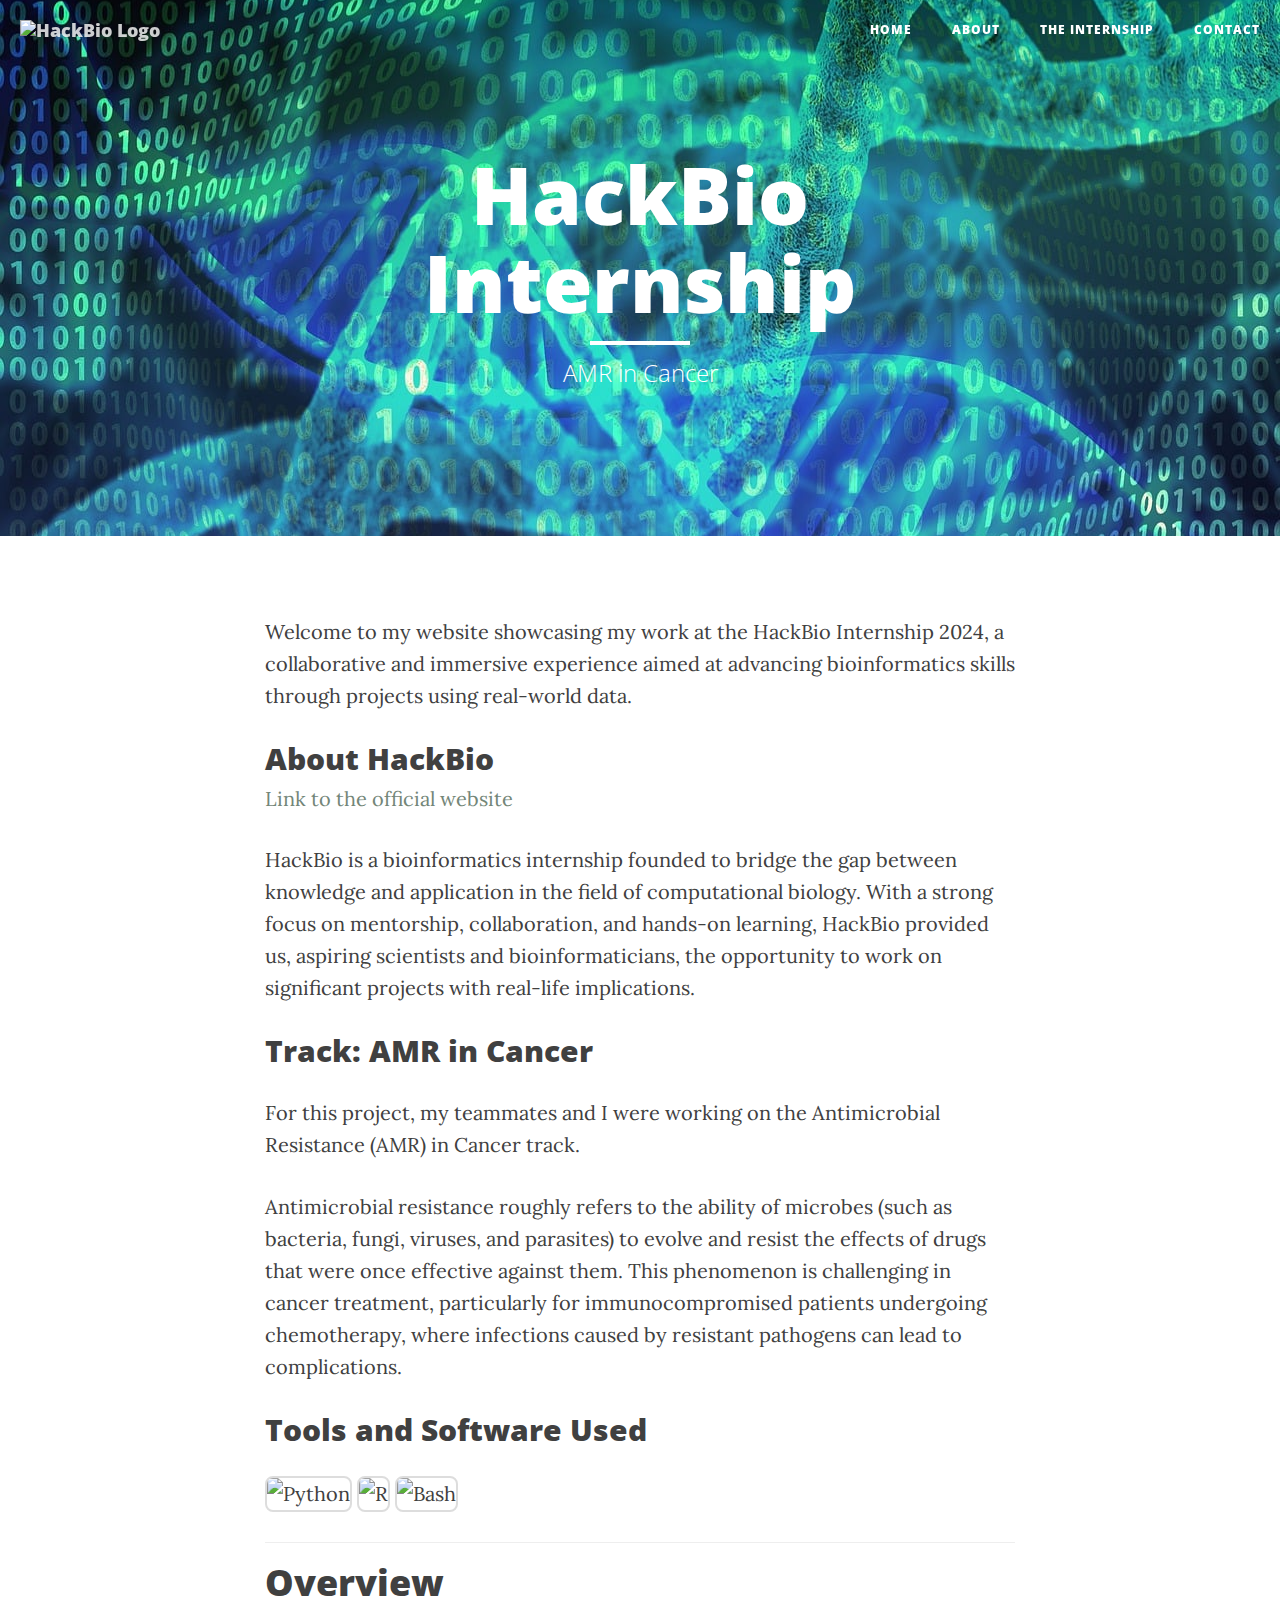
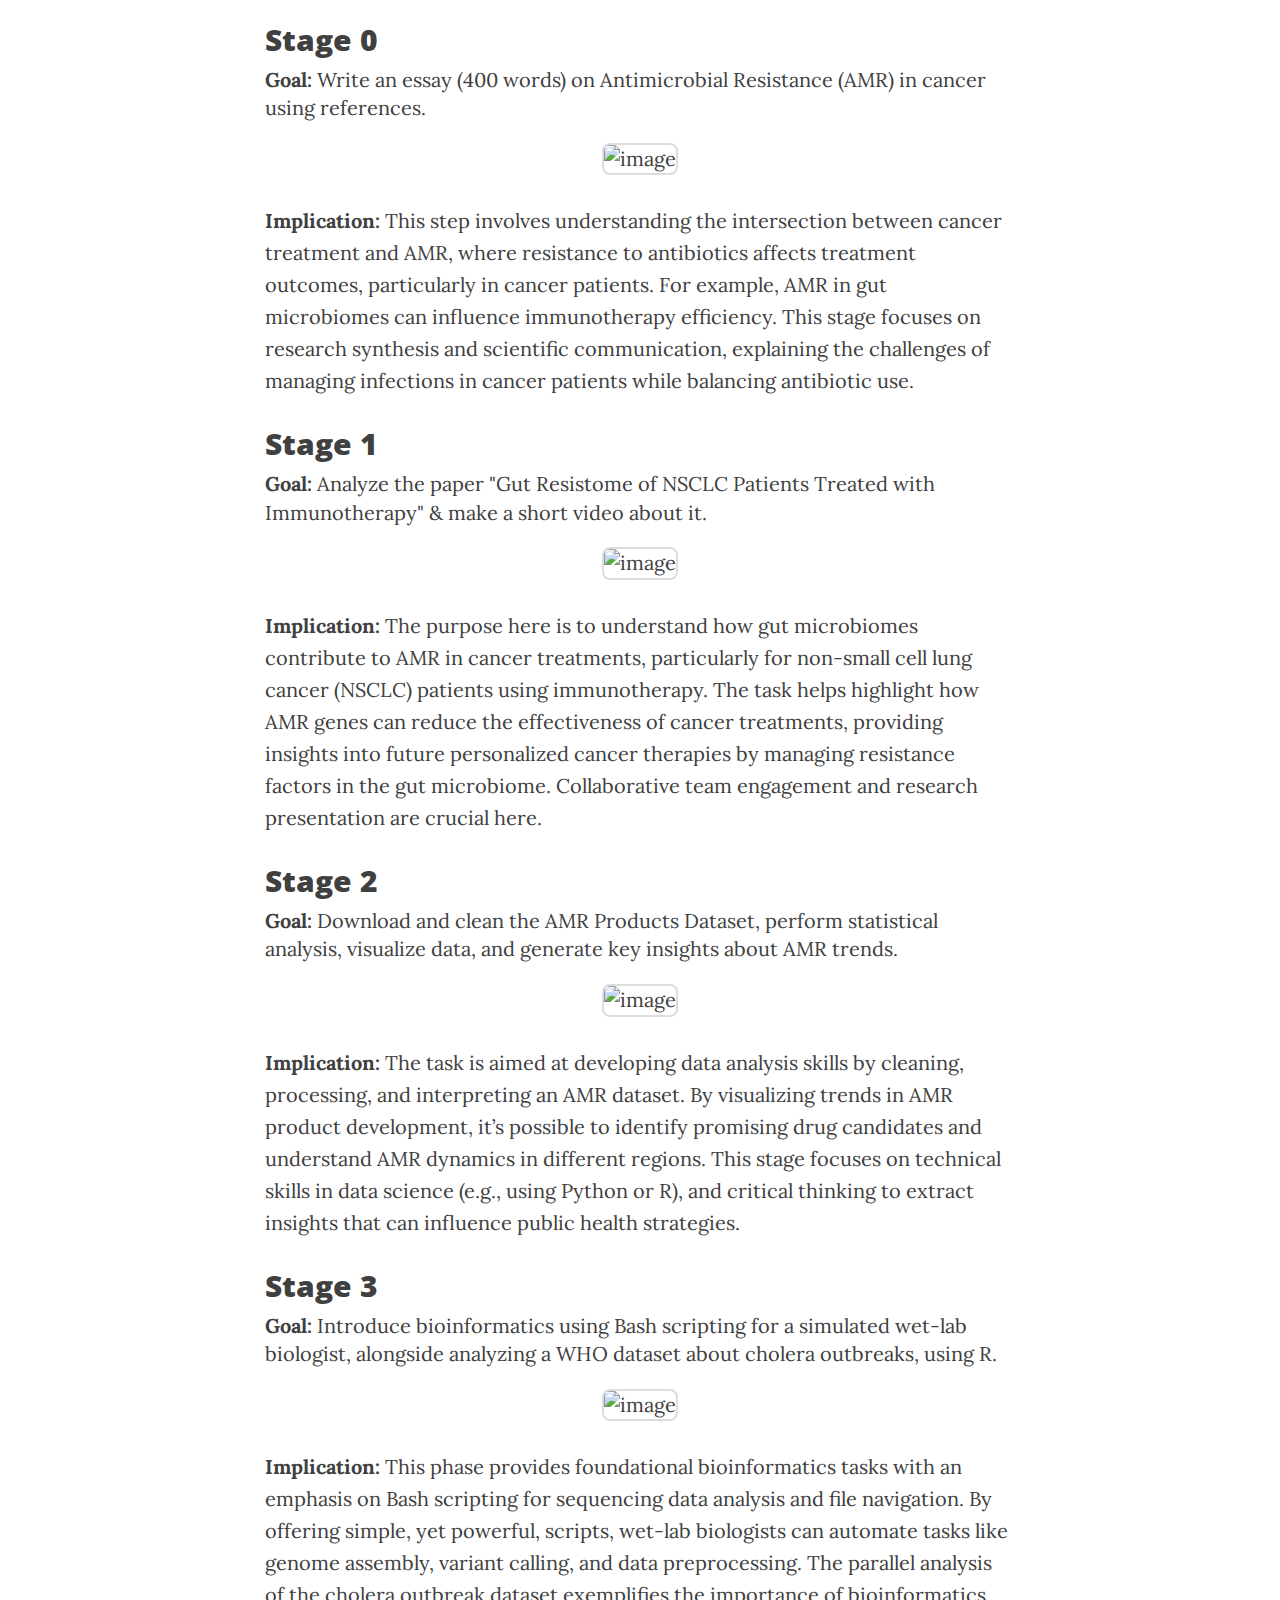
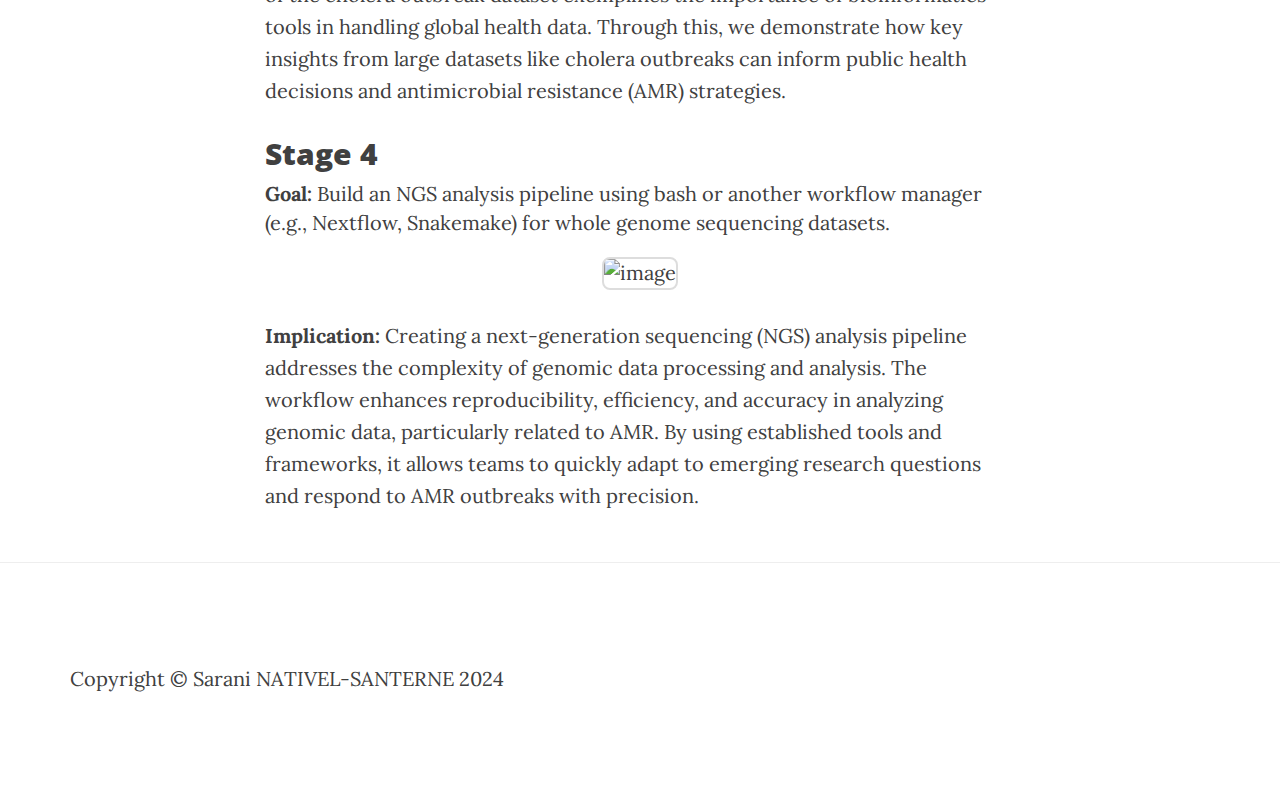
==== commit 6e4ad6db: "Update index.html" ====
--- a/index.html
+++ b/index.html
@@ -158,8 +158,8 @@
                 <strong>Goal:</strong> Write an essay (400 words) on Antimicrobial Resistance (AMR) in cancer using references.
                 <!-- Image Section -->
                 <div class="dynamic-image-container">  
-                </div>
-                <img src="https://github.com/user-attachments/assets/277c254d-3c15-4749-aa35-764def629bda" alt="image">
+                    <img src="https://github.com/user-attachments/assets/277c254d-3c15-4749-aa35-764def629bda" alt="image">
+                </div>
                 <p><strong>Implication:</strong> This step involves understanding the intersection between cancer treatment and AMR, where resistance to antibiotics affects treatment outcomes, particularly in cancer patients. For example, AMR in gut microbiomes can influence immunotherapy efficiency. This stage focuses on research synthesis and scientific communication, explaining the challenges of managing infections in cancer patients while balancing antibiotic use.</p>
 
                 <h2>Stage 1</h2>
